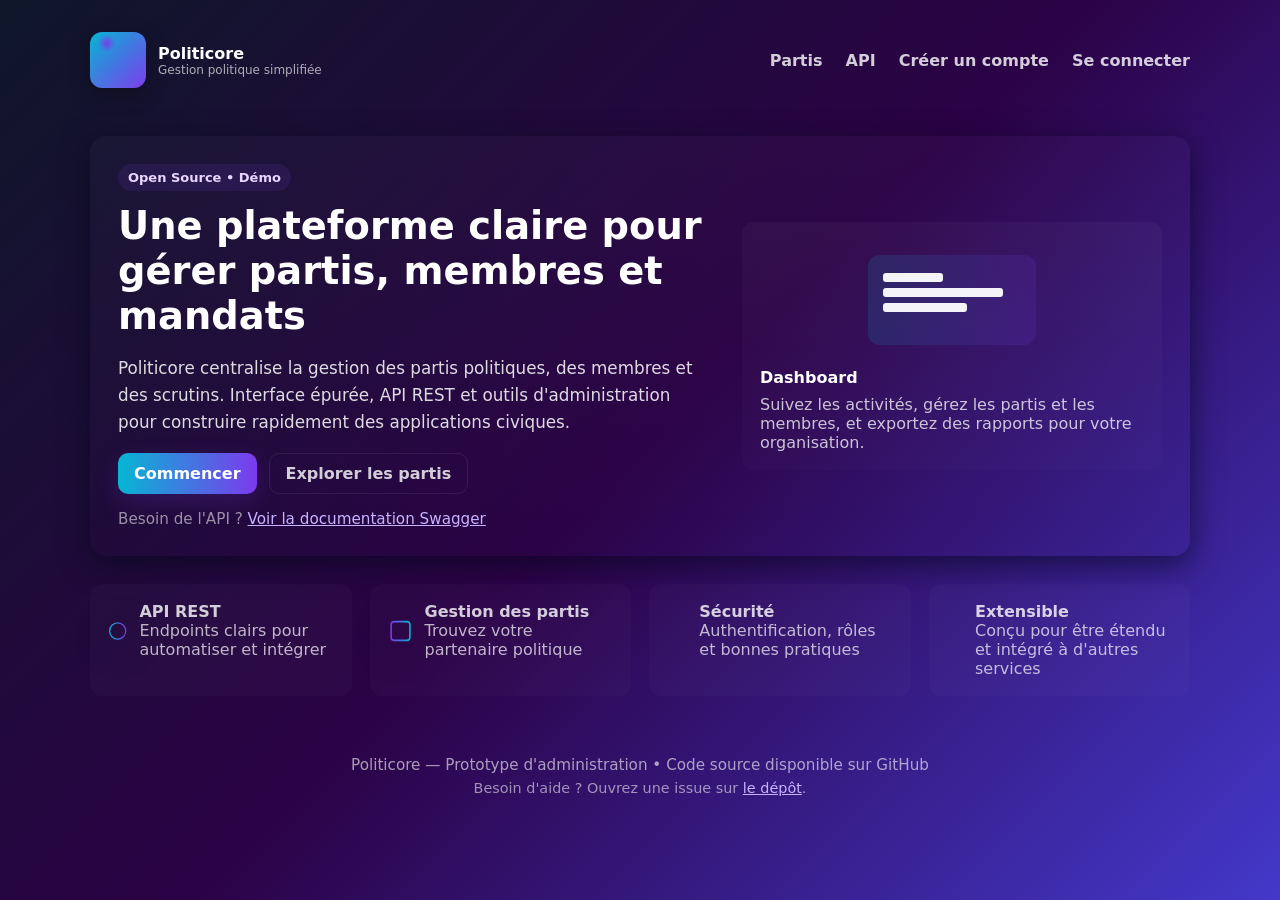
==== wwwroot/index.html @ 400d9069 "Premier commit" ====
<!doctype html>
<html lang="fr">
<head>
  <meta charset="utf-8" />
  <meta name="viewport" content="width=device-width, initial-scale=1" />
  <title>Politicore - Page d'accueil</title>
  <style>
    :root{
      --bg-1: linear-gradient(135deg,#0f172a 0%, #2b0246 50%, #4338ca 100%);
      --glass: rgba(255,255,255,0.06);
      --accent: #7c3aed; /* violet */
      --accent-2: #06b6d4; /* cyan/blue */
      --muted: rgba(255,255,255,0.8);
      --card-bg: linear-gradient(180deg, rgba(255,255,255,0.03), rgba(255,255,255,0.01));
      font-family: Inter, ui-sans-serif, system-ui, -apple-system, "Segoe UI", Roboto, "Helvetica Neue", Arial;
    }
    html,body{
      height:100%;
      margin:0;
      color:var(--muted);
      background: var(--bg-1);
      -webkit-font-smoothing:antialiased;
      -moz-osx-font-smoothing:grayscale;
    }
    .container{
      max-width:1100px;
      margin:0 auto;
      padding:32px;
    }
    header{
      display:flex;
      align-items:center;
      justify-content:space-between;
      gap:16px;
    }
    .brand{
      display:flex;
      align-items:center;
      gap:12px;
      text-decoration:none;
      color:var(--muted);
    }
    .logo{
      width:56px;height:56px;border-radius:12px;
      background: radial-gradient(circle at 30% 20%, rgba(124,58,237,0.95), transparent 15%), linear-gradient(135deg,#06b6d4,#7c3aed);
      box-shadow:0 6px 18px rgba(11,12,20,0.6), inset 0 -6px 20px rgba(255,255,255,0.03);
    }
    nav a{
      color:var(--muted);
      text-decoration:none;
      margin-left:18px;
      font-weight:600;
    }
    .hero{
      margin-top:48px;
      display:flex;
      gap:32px;
      align-items:center;
      justify-content:space-between;
      background: linear-gradient(180deg, rgba(255,255,255,0.02), transparent);
      padding:28px;border-radius:16px;
      box-shadow: 0 8px 30px rgba(2,6,23,0.6);
    }
    .hero-left{flex:1;min-width:300px}
    .eyebrow{display:inline-block;padding:6px 10px;border-radius:999px;background:rgba(124,58,237,0.12);color:#e9d5ff;font-weight:700;font-size:13px}
    h1{font-size:2.4rem;margin:12px 0;color:#fff}
    p.lead{color:rgba(255,255,255,0.85);line-height:1.6;font-size:1.05rem}
    .cta{margin-top:18px;display:flex;gap:12px}
    .btn{
      display:inline-flex;align-items:center;gap:10px;padding:10px 16px;border-radius:10px;border:0;cursor:pointer;font-weight:700;text-decoration:none;color:#08112a;
    }
    .btn-primary{background:linear-gradient(90deg,var(--accent-2),var(--accent));color:white;box-shadow:0 8px 24px rgba(124,58,237,0.2)}
    .btn-ghost{background:transparent;border:1px solid rgba(255,255,255,0.08);color:var(--muted)}
    .hero-right{width:420px;max-width:45%;}
    .card{background:var(--card-bg);padding:18px;border-radius:12px;color:var(--muted);}
    .features{display:grid;grid-template-columns:repeat(auto-fit,minmax(220px,1fr));gap:18px;margin-top:28px}
    .feature{background:rgba(255,255,255,0.02);padding:18px;border-radius:12px}
    .feature svg{width:36px;height:36px;filter:drop-shadow(0 6px 18px rgba(0,0,0,0.5))}
    footer{margin-top:42px;padding:18px;text-align:center;color:rgba(255,255,255,0.6);font-size:0.95rem}
    a.link{color:#c7b3ff;text-decoration:underline}
    @media (max-width:900px){
      .hero{flex-direction:column}
      .hero-right{max-width:100%;width:100%}
    }
  </style>
</head>
<body>
  <div class="container">
    <header>
      <a class="brand" href="/">
        <div class="logo" aria-hidden="true"></div>
        <div>
          <div style="font-weight:800;color:white">Politicore</div>
          <div style="font-size:12px;color:rgba(255,255,255,0.65)">Gestion politique simplifiée</div>
        </div>
      </a>
      <nav>
        <a href="/parties.html">Partis</a>
        <a href="/swagger">API</a>
        <a href="/register.html">Créer un compte</a>
        <a id="navLogin" href="/login.html">Se connecter</a>
      </nav>
    </header>

    <section class="hero" role="region" aria-label="Introduction">
      <div class="hero-left">
        <div class="eyebrow">Open Source • Démo</div>
        <h1>Une plateforme claire pour gérer partis, membres et mandats</h1>
        <p class="lead">Politicore centralise la gestion des partis politiques, des membres et des scrutins. Interface épurée, API REST et outils d'administration pour construire rapidement des applications civiques.</p>
        <div class="cta">
          <a class="btn btn-primary" href="/register.html">Commencer</a>
          <a class="btn btn-ghost" href="/parties.html">Explorer les partis</a>
        </div>
        <div style="margin-top:16px;color:rgba(255,255,255,0.55);font-size:0.95rem">Besoin de l'API ? <a class="link" href="/swagger">Voir la documentation Swagger</a></div>
      </div>

      <div class="hero-right">
        <div class="card" aria-hidden="false">
          <svg viewBox="0 0 120 80" width="100%" height="120" preserveAspectRatio="xMidYMid meet" style="display:block;margin-bottom:8px">
            <defs>
              <linearGradient id="g1" x1="0" x2="1">
                <stop offset="0" stop-color="#06b6d4"/>
                <stop offset="1" stop-color="#7c3aed"/>
              </linearGradient>
            </defs>
            <rect x="4" y="10" rx="8" ry="8" width="112" height="60" fill="url(#g1)" opacity="0.14"></rect>
            <g fill="white" opacity="0.95">
              <rect x="14" y="22" rx="2" width="40" height="6"></rect>
              <rect x="14" y="32" rx="2" width="80" height="6"></rect>
              <rect x="14" y="42" rx="2" width="56" height="6"></rect>
            </g>
          </svg>
          <strong style="color:white">Dashboard</strong>
          <div style="margin-top:8px;color:rgba(255,255,255,0.75)">Suivez les activités, gérez les partis et les membres, et exportez des rapports pour votre organisation.</div>
        </div>
      </div>
    </section>

    <section class="features" aria-label="Fonctionnalités">
      <div class="feature">
        <div style="display:flex;align-items:center;gap:12px">
          <svg viewBox="0 0 24 24" fill="none" xmlns="http://www.w3.org/2000/svg"><circle cx="12" cy="12" r="10" stroke="url(#s1)" stroke-width="1.5"/><defs><linearGradient id="s1" x1="0" x2="1"><stop offset="0" stop-color="#06b6d4"/><stop offset="1" stop-color="#7c3aed"/></linearGradient></defs></svg>
          <div>
            <strong>API REST</strong>
            <div style="color:rgba(255,255,255,0.7)">Endpoints clairs pour automatiser et intégrer</div>
          </div>
        </div>
      </div>

      <a href="/Partis" class="feature" style="text-decoration:none;color:inherit;display:block">
        <div style="display:flex;align-items:center;gap:12px">
          <svg viewBox="0 0 24 24" fill="none" xmlns="http://www.w3.org/2000/svg"><rect x="3" y="3" width="18" height="18" rx="3" stroke="url(#s2)" stroke-width="1.5"/><defs><linearGradient id="s2" x1="0" x2="1"><stop offset="0" stop-color="#7c3aed"/><stop offset="1" stop-color="#06b6d4"/></linearGradient></defs></svg>
          <div>
            <strong>Gestion des partis</strong>
            <div style="color:rgba(255,255,255,0.7)">Trouvez votre partenaire politique</div>
          </div>
        </div>
      </a>

      <div class="feature">
        <div style="display:flex;align-items:center;gap:12px">
          <svg viewBox="0 0 24 24" fill="none" xmlns="http://www.w3.org/2000/svg"><path d="M4 12h16" stroke="url(#s3)" stroke-width="1.5" stroke-linecap="round"/><defs><linearGradient id="s3" x1="0" x2="1"><stop offset="0" stop-color="#06b6d4"/><stop offset="1" stop-color="#7c3aed"/></linearGradient></defs></svg>
          <div>
            <strong>Sécurité</strong>
            <div style="color:rgba(255,255,255,0.7)">Authentification, rôles et bonnes pratiques</div>
          </div>
        </div>
      </div>

      <div class="feature">
        <div style="display:flex;align-items:center;gap:12px">
          <svg viewBox="0 0 24 24" fill="none" xmlns="http://www.w3.org/2000/svg"><path d="M12 4v16" stroke="url(#s4)" stroke-width="1.5" stroke-linecap="round"/><defs><linearGradient id="s4" x1="0" x2="1"><stop offset="0" stop-color="#7c3aed"/><stop offset="1" stop-color="#06b6d4"/></linearGradient></defs></svg>
          <div>
            <strong>Extensible</strong>
            <div style="color:rgba(255,255,255,0.7)">Conçu pour être étendu et intégré à d'autres services</div>
          </div>
        </div>
      </div>
    </section>

    <footer>
      <div>Politicore — Prototype d'administration • Code source disponible sur GitHub</div>
      <div style="margin-top:6px;font-size:0.9rem;color:rgba(255,255,255,0.55)">Besoin d'aide ? Ouvrez une issue sur <a class="link" href="https://github.com/clemcleRagazzo/politicore">le dépôt</a>.</div>
    </footer>
  </div>
</body>
</html>
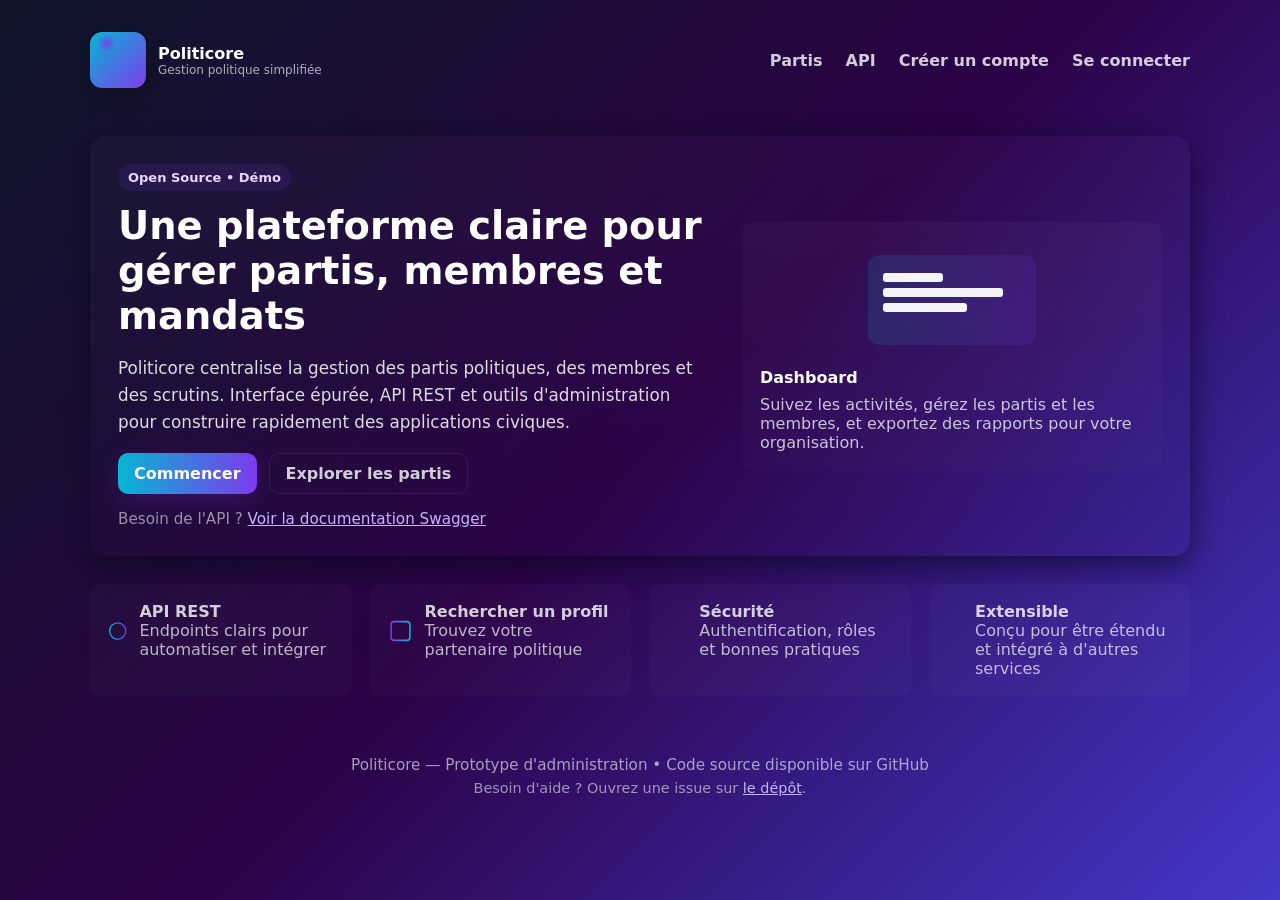
==== commit 535385ec: "Final commit" ====
--- a/wwwroot/index.html
+++ b/wwwroot/index.html
@@ -1,187 +1,302 @@
 <!doctype html>
 <html lang="fr">
 <head>
-  <meta charset="utf-8" />
-  <meta name="viewport" content="width=device-width, initial-scale=1" />
-  <title>Politicore - Page d'accueil</title>
-  <style>
-    :root{
-      --bg-1: linear-gradient(135deg,#0f172a 0%, #2b0246 50%, #4338ca 100%);
-      --glass: rgba(255,255,255,0.06);
-      --accent: #7c3aed; /* violet */
-      --accent-2: #06b6d4; /* cyan/blue */
-      --muted: rgba(255,255,255,0.8);
-      --card-bg: linear-gradient(180deg, rgba(255,255,255,0.03), rgba(255,255,255,0.01));
-      font-family: Inter, ui-sans-serif, system-ui, -apple-system, "Segoe UI", Roboto, "Helvetica Neue", Arial;
-    }
-    html,body{
-      height:100%;
-      margin:0;
-      color:var(--muted);
-      background: var(--bg-1);
-      -webkit-font-smoothing:antialiased;
-      -moz-osx-font-smoothing:grayscale;
-    }
-    .container{
-      max-width:1100px;
-      margin:0 auto;
-      padding:32px;
-    }
-    header{
-      display:flex;
-      align-items:center;
-      justify-content:space-between;
-      gap:16px;
-    }
-    .brand{
-      display:flex;
-      align-items:center;
-      gap:12px;
-      text-decoration:none;
-      color:var(--muted);
-    }
-    .logo{
-      width:56px;height:56px;border-radius:12px;
-      background: radial-gradient(circle at 30% 20%, rgba(124,58,237,0.95), transparent 15%), linear-gradient(135deg,#06b6d4,#7c3aed);
-      box-shadow:0 6px 18px rgba(11,12,20,0.6), inset 0 -6px 20px rgba(255,255,255,0.03);
-    }
-    nav a{
-      color:var(--muted);
-      text-decoration:none;
-      margin-left:18px;
-      font-weight:600;
-    }
-    .hero{
-      margin-top:48px;
-      display:flex;
-      gap:32px;
-      align-items:center;
-      justify-content:space-between;
-      background: linear-gradient(180deg, rgba(255,255,255,0.02), transparent);
-      padding:28px;border-radius:16px;
-      box-shadow: 0 8px 30px rgba(2,6,23,0.6);
-    }
-    .hero-left{flex:1;min-width:300px}
-    .eyebrow{display:inline-block;padding:6px 10px;border-radius:999px;background:rgba(124,58,237,0.12);color:#e9d5ff;font-weight:700;font-size:13px}
-    h1{font-size:2.4rem;margin:12px 0;color:#fff}
-    p.lead{color:rgba(255,255,255,0.85);line-height:1.6;font-size:1.05rem}
-    .cta{margin-top:18px;display:flex;gap:12px}
-    .btn{
-      display:inline-flex;align-items:center;gap:10px;padding:10px 16px;border-radius:10px;border:0;cursor:pointer;font-weight:700;text-decoration:none;color:#08112a;
-    }
-    .btn-primary{background:linear-gradient(90deg,var(--accent-2),var(--accent));color:white;box-shadow:0 8px 24px rgba(124,58,237,0.2)}
-    .btn-ghost{background:transparent;border:1px solid rgba(255,255,255,0.08);color:var(--muted)}
-    .hero-right{width:420px;max-width:45%;}
-    .card{background:var(--card-bg);padding:18px;border-radius:12px;color:var(--muted);}
-    .features{display:grid;grid-template-columns:repeat(auto-fit,minmax(220px,1fr));gap:18px;margin-top:28px}
-    .feature{background:rgba(255,255,255,0.02);padding:18px;border-radius:12px}
-    .feature svg{width:36px;height:36px;filter:drop-shadow(0 6px 18px rgba(0,0,0,0.5))}
-    footer{margin-top:42px;padding:18px;text-align:center;color:rgba(255,255,255,0.6);font-size:0.95rem}
-    a.link{color:#c7b3ff;text-decoration:underline}
-    @media (max-width:900px){
-      .hero{flex-direction:column}
-      .hero-right{max-width:100%;width:100%}
-    }
-  </style>
+    <meta charset="utf-8" />
+    <meta name="viewport" content="width=device-width, initial-scale=1" />
+    <title>Politicore - Page d'accueil</title>
+    <style>
+        :root {
+            --bg-1: linear-gradient(135deg,#0f172a 0%, #2b0246 50%, #4338ca 100%);
+            --glass: rgba(255,255,255,0.06);
+            --accent: #7c3aed; /* violet */
+            --accent-2: #06b6d4; /* cyan/blue */
+            --muted: rgba(255,255,255,0.8);
+            --card-bg: linear-gradient(180deg, rgba(255,255,255,0.03), rgba(255,255,255,0.01));
+            font-family: Inter, ui-sans-serif, system-ui, -apple-system, "Segoe UI", Roboto, "Helvetica Neue", Arial;
+        }
+
+        html, body {
+            height: 100%;
+            margin: 0;
+            color: var(--muted);
+            background: var(--bg-1);
+            -webkit-font-smoothing: antialiased;
+            -moz-osx-font-smoothing: grayscale;
+        }
+
+        .container {
+            max-width: 1100px;
+            margin: 0 auto;
+            padding: 32px;
+        }
+
+        header {
+            display: flex;
+            align-items: center;
+            justify-content: space-between;
+            gap: 16px;
+        }
+
+        .brand {
+            display: flex;
+            align-items: center;
+            gap: 12px;
+            text-decoration: none;
+            color: var(--muted);
+        }
+
+        .logo {
+            width: 56px;
+            height: 56px;
+            border-radius: 12px;
+            background: radial-gradient(circle at 30% 20%, rgba(124,58,237,0.95), transparent 15%), linear-gradient(135deg,#06b6d4,#7c3aed);
+            box-shadow: 0 6px 18px rgba(11,12,20,0.6), inset 0 -6px 20px rgba(255,255,255,0.03);
+        }
+
+        nav a {
+            color: var(--muted);
+            text-decoration: none;
+            margin-left: 18px;
+            font-weight: 600;
+        }
+
+        .hero {
+            margin-top: 48px;
+            display: flex;
+            gap: 32px;
+            align-items: center;
+            justify-content: space-between;
+            background: linear-gradient(180deg, rgba(255,255,255,0.02), transparent);
+            padding: 28px;
+            border-radius: 16px;
+            box-shadow: 0 8px 30px rgba(2,6,23,0.6);
+        }
+
+        .hero-left {
+            flex: 1;
+            min-width: 300px
+        }
+
+        .eyebrow {
+            display: inline-block;
+            padding: 6px 10px;
+            border-radius: 999px;
+            background: rgba(124,58,237,0.12);
+            color: #e9d5ff;
+            font-weight: 700;
+            font-size: 13px
+        }
+
+        h1 {
+            font-size: 2.4rem;
+            margin: 12px 0;
+            color: #fff
+        }
+
+        p.lead {
+            color: rgba(255,255,255,0.85);
+            line-height: 1.6;
+            font-size: 1.05rem
+        }
+
+        .cta {
+            margin-top: 18px;
+            display: flex;
+            gap: 12px
+        }
+
+        .btn {
+            display: inline-flex;
+            align-items: center;
+            gap: 10px;
+            padding: 10px 16px;
+            border-radius: 10px;
+            border: 0;
+            cursor: pointer;
+            font-weight: 700;
+            text-decoration: none;
+            color: #08112a;
+        }
+
+        .btn-primary {
+            background: linear-gradient(90deg,var(--accent-2),var(--accent));
+            color: white;
+            box-shadow: 0 8px 24px rgba(124,58,237,0.2)
+        }
+
+        .btn-ghost {
+            background: transparent;
+            border: 1px solid rgba(255,255,255,0.08);
+            color: var(--muted)
+        }
+
+        .hero-right {
+            width: 420px;
+            max-width: 45%;
+        }
+
+        .card {
+            background: var(--card-bg);
+            padding: 18px;
+            border-radius: 12px;
+            color: var(--muted);
+        }
+
+        .features {
+            display: grid;
+            grid-template-columns: repeat(auto-fit,minmax(220px,1fr));
+            gap: 18px;
+            margin-top: 28px
+        }
+
+        .feature {
+            background: rgba(255,255,255,0.02);
+            padding: 18px;
+            border-radius: 12px
+        }
+
+            .feature svg {
+                width: 36px;
+                height: 36px;
+                filter: drop-shadow(0 6px 18px rgba(0,0,0,0.5))
+            }
+
+        footer {
+            margin-top: 42px;
+            padding: 18px;
+            text-align: center;
+            color: rgba(255,255,255,0.6);
+            font-size: 0.95rem
+        }
+
+        a.link {
+            color: #c7b3ff;
+            text-decoration: underline
+        }
+
+        @media (max-width:900px) {
+            .hero {
+                flex-direction: column
+            }
+
+            .hero-right {
+                max-width: 100%;
+                width: 100%
+            }
+        }
+    </style>
 </head>
 <body>
-  <div class="container">
-    <header>
-      <a class="brand" href="/">
-        <div class="logo" aria-hidden="true"></div>
-        <div>
-          <div style="font-weight:800;color:white">Politicore</div>
-          <div style="font-size:12px;color:rgba(255,255,255,0.65)">Gestion politique simplifiée</div>
-        </div>
-      </a>
-      <nav>
-        <a href="/parties.html">Partis</a>
-        <a href="/swagger">API</a>
-        <a href="/register.html">Créer un compte</a>
-        <a id="navLogin" href="/login.html">Se connecter</a>
-      </nav>
-    </header>
-
-    <section class="hero" role="region" aria-label="Introduction">
-      <div class="hero-left">
-        <div class="eyebrow">Open Source • Démo</div>
-        <h1>Une plateforme claire pour gérer partis, membres et mandats</h1>
-        <p class="lead">Politicore centralise la gestion des partis politiques, des membres et des scrutins. Interface épurée, API REST et outils d'administration pour construire rapidement des applications civiques.</p>
-        <div class="cta">
-          <a class="btn btn-primary" href="/register.html">Commencer</a>
-          <a class="btn btn-ghost" href="/parties.html">Explorer les partis</a>
-        </div>
-        <div style="margin-top:16px;color:rgba(255,255,255,0.55);font-size:0.95rem">Besoin de l'API ? <a class="link" href="/swagger">Voir la documentation Swagger</a></div>
-      </div>
-
-      <div class="hero-right">
-        <div class="card" aria-hidden="false">
-          <svg viewBox="0 0 120 80" width="100%" height="120" preserveAspectRatio="xMidYMid meet" style="display:block;margin-bottom:8px">
-            <defs>
-              <linearGradient id="g1" x1="0" x2="1">
-                <stop offset="0" stop-color="#06b6d4"/>
-                <stop offset="1" stop-color="#7c3aed"/>
-              </linearGradient>
-            </defs>
-            <rect x="4" y="10" rx="8" ry="8" width="112" height="60" fill="url(#g1)" opacity="0.14"></rect>
-            <g fill="white" opacity="0.95">
-              <rect x="14" y="22" rx="2" width="40" height="6"></rect>
-              <rect x="14" y="32" rx="2" width="80" height="6"></rect>
-              <rect x="14" y="42" rx="2" width="56" height="6"></rect>
-            </g>
-          </svg>
-          <strong style="color:white">Dashboard</strong>
-          <div style="margin-top:8px;color:rgba(255,255,255,0.75)">Suivez les activités, gérez les partis et les membres, et exportez des rapports pour votre organisation.</div>
-        </div>
-      </div>
-    </section>
-
-    <section class="features" aria-label="Fonctionnalités">
-      <div class="feature">
-        <div style="display:flex;align-items:center;gap:12px">
-          <svg viewBox="0 0 24 24" fill="none" xmlns="http://www.w3.org/2000/svg"><circle cx="12" cy="12" r="10" stroke="url(#s1)" stroke-width="1.5"/><defs><linearGradient id="s1" x1="0" x2="1"><stop offset="0" stop-color="#06b6d4"/><stop offset="1" stop-color="#7c3aed"/></linearGradient></defs></svg>
-          <div>
-            <strong>API REST</strong>
-            <div style="color:rgba(255,255,255,0.7)">Endpoints clairs pour automatiser et intégrer</div>
-          </div>
-        </div>
-      </div>
-
-      <a href="/Partis" class="feature" style="text-decoration:none;color:inherit;display:block">
-        <div style="display:flex;align-items:center;gap:12px">
-          <svg viewBox="0 0 24 24" fill="none" xmlns="http://www.w3.org/2000/svg"><rect x="3" y="3" width="18" height="18" rx="3" stroke="url(#s2)" stroke-width="1.5"/><defs><linearGradient id="s2" x1="0" x2="1"><stop offset="0" stop-color="#7c3aed"/><stop offset="1" stop-color="#06b6d4"/></linearGradient></defs></svg>
-          <div>
-            <strong>Gestion des partis</strong>
-            <div style="color:rgba(255,255,255,0.7)">Trouvez votre partenaire politique</div>
-          </div>
-        </div>
-      </a>
-
-      <div class="feature">
-        <div style="display:flex;align-items:center;gap:12px">
-          <svg viewBox="0 0 24 24" fill="none" xmlns="http://www.w3.org/2000/svg"><path d="M4 12h16" stroke="url(#s3)" stroke-width="1.5" stroke-linecap="round"/><defs><linearGradient id="s3" x1="0" x2="1"><stop offset="0" stop-color="#06b6d4"/><stop offset="1" stop-color="#7c3aed"/></linearGradient></defs></svg>
-          <div>
-            <strong>Sécurité</strong>
-            <div style="color:rgba(255,255,255,0.7)">Authentification, rôles et bonnes pratiques</div>
-          </div>
-        </div>
-      </div>
-
-      <div class="feature">
-        <div style="display:flex;align-items:center;gap:12px">
-          <svg viewBox="0 0 24 24" fill="none" xmlns="http://www.w3.org/2000/svg"><path d="M12 4v16" stroke="url(#s4)" stroke-width="1.5" stroke-linecap="round"/><defs><linearGradient id="s4" x1="0" x2="1"><stop offset="0" stop-color="#7c3aed"/><stop offset="1" stop-color="#06b6d4"/></linearGradient></defs></svg>
-          <div>
-            <strong>Extensible</strong>
-            <div style="color:rgba(255,255,255,0.7)">Conçu pour être étendu et intégré à d'autres services</div>
-          </div>
-        </div>
-      </div>
-    </section>
-
-    <footer>
-      <div>Politicore — Prototype d'administration • Code source disponible sur GitHub</div>
-      <div style="margin-top:6px;font-size:0.9rem;color:rgba(255,255,255,0.55)">Besoin d'aide ? Ouvrez une issue sur <a class="link" href="https://github.com/clemcleRagazzo/politicore">le dépôt</a>.</div>
-    </footer>
-  </div>
+    <div class="container">
+        <header>
+            <a class="brand" href="/">
+                <div class="logo" aria-hidden="true"></div>
+                <div>
+                    <div style="font-weight:800;color:white">Politicore</div>
+                    <div style="font-size:12px;color:rgba(255,255,255,0.65)">Gestion politique simplifiée</div>
+                </div>
+            </a>
+            <nav>
+                <a href="/parties.html">Partis</a>
+                <a href="/swagger">API</a>
+                <a href="/register.html">Créer un compte</a>
+                <a id="navLogin" href="/login.html">Se connecter</a>
+            </nav>
+        </header>
+
+        <section class="hero" role="region" aria-label="Introduction">
+            <div class="hero-left">
+                <div class="eyebrow">Open Source • Démo</div>
+                <h1>Une plateforme claire pour gérer partis, membres et mandats</h1>
+                <p class="lead">Politicore centralise la gestion des partis politiques, des membres et des scrutins. Interface épurée, API REST et outils d'administration pour construire rapidement des applications civiques.</p>
+                <div class="cta">
+                    <a class="btn btn-primary" href="/register.html">Commencer</a>
+                    <a class="btn btn-ghost" href="/parties.html">Explorer les partis</a>
+                </div>
+                <div style="margin-top:16px;color:rgba(255,255,255,0.55);font-size:0.95rem">Besoin de l'API ? <a class="link" href="/swagger">Voir la documentation Swagger</a></div>
+            </div>
+
+            <div class="hero-right">
+                <div class="card" aria-hidden="false">
+                    <svg viewBox="0 0 120 80" width="100%" height="120" preserveAspectRatio="xMidYMid meet" style="display:block;margin-bottom:8px">
+                        <defs>
+                            <linearGradient id="g1" x1="0" x2="1">
+                                <stop offset="0" stop-color="#06b6d4" />
+                                <stop offset="1" stop-color="#7c3aed" />
+                            </linearGradient>
+                        </defs>
+                        <rect x="4" y="10" rx="8" ry="8" width="112" height="60" fill="url(#g1)" opacity="0.14"></rect>
+                        <g fill="white" opacity="0.95">
+                            <rect x="14" y="22" rx="2" width="40" height="6"></rect>
+                            <rect x="14" y="32" rx="2" width="80" height="6"></rect>
+                            <rect x="14" y="42" rx="2" width="56" height="6"></rect>
+                        </g>
+                    </svg>
+                    <strong style="color:white">Dashboard</strong>
+                    <div style="margin-top:8px;color:rgba(255,255,255,0.75)">Suivez les activités, gérez les partis et les membres, et exportez des rapports pour votre organisation.</div>
+                </div>
+            </div>
+        </section>
+
+        <section class="features" aria-label="Fonctionnalités">
+            <div class="feature">
+                <div style="display:flex;align-items:center;gap:12px">
+                    <svg viewBox="0 0 24 24" fill="none" xmlns="http://www.w3.org/2000/svg"><circle cx="12" cy="12" r="10" stroke="url(#s1)" stroke-width="1.5" /><defs><linearGradient id="s1" x1="0" x2="1"><stop offset="0" stop-color="#06b6d4" /><stop offset="1" stop-color="#7c3aed" /></linearGradient></defs></svg>
+                    <div>
+                        <strong>API REST</strong>
+                        <div style="color:rgba(255,255,255,0.7)">Endpoints clairs pour automatiser et intégrer</div>
+                    </div>
+                </div>
+            </div>
+
+            <a href="/Partis" class="feature" style="text-decoration:none;color:inherit;display:block">
+                <div style="display:flex;align-items:center;gap:12px">
+                    <svg viewBox="0 0 24 24" fill="none" xmlns="http://www.w3.org/2000/svg"><rect x="3" y="3" width="18" height="18" rx="3" stroke="url(#s2)" stroke-width="1.5" /><defs><linearGradient id="s2" x1="0" x2="1"><stop offset="0" stop-color="#7c3aed" /><stop offset="1" stop-color="#06b6d4" /></linearGradient></defs></svg>
+                    <div>
+                        <strong>Rechercher un profil</strong>
+                        <div style="color:rgba(255,255,255,0.7)">Trouvez votre partenaire politique</div>
+                    </div>
+                </div>
+            </a>
+
+            <div class="feature">
+                <div style="display:flex;align-items:center;gap:12px">
+                    <svg viewBox="0 0 24 24" fill="none" xmlns="http://www.w3.org/2000/svg"><path d="M4 12h16" stroke="url(#s3)" stroke-width="1.5" stroke-linecap="round" /><defs><linearGradient id="s3" x1="0" x2="1"><stop offset="0" stop-color="#06b6d4" /><stop offset="1" stop-color="#7c3aed" /></linearGradient></defs></svg>
+                    <div>
+                        <strong>Sécurité</strong>
+                        <div style="color:rgba(255,255,255,0.7)">Authentification, rôles et bonnes pratiques</div>
+                    </div>
+                </div>
+            </div>
+
+            <div class="feature">
+                <div style="display:flex;align-items:center;gap:12px">
+                    <svg viewBox="0 0 24 24" fill="none" xmlns="http://www.w3.org/2000/svg"><path d="M12 4v16" stroke="url(#s4)" stroke-width="1.5" stroke-linecap="round" /><defs><linearGradient id="s4" x1="0" x2="1"><stop offset="0" stop-color="#7c3aed" /><stop offset="1" stop-color="#06b6d4" /></linearGradient></defs></svg>
+                    <div>
+                        <strong>Extensible</strong>
+                        <div style="color:rgba(255,255,255,0.7)">Conçu pour être étendu et intégré à d'autres services</div>
+                    </div>
+                </div>
+            </div>
+        </section>
+
+        <footer>
+            <div>Politicore — Prototype d'administration • Code source disponible sur GitHub</div>
+            <div style="margin-top:6px;font-size:0.9rem;color:rgba(255,255,255,0.55)">Besoin d'aide ? Ouvrez une issue sur <a class="link" href="https://github.com/clemcleRagazzo/politicore">le dépôt</a>.</div>
+        </footer>
+    </div>
+    <script type="text/javascript">
+        (async function(){
+            try {
+                const id = localStorage.getItem('politicore_userId');
+                if (!id) return;
+                const res = await fetch(`/api/users/${id}`);
+                if (!res.ok) return;
+                const u = await res.json();
+                const navLogin = document.getElementById('navLogin');
+                if (navLogin) { navLogin.textContent = `${u.firstName} ${u.lastName}`; navLogin.href = `/account.html?id=${u.id}`; }
+            } catch (e) { }
+        })();
+    </script>
 </body>
 </html>
